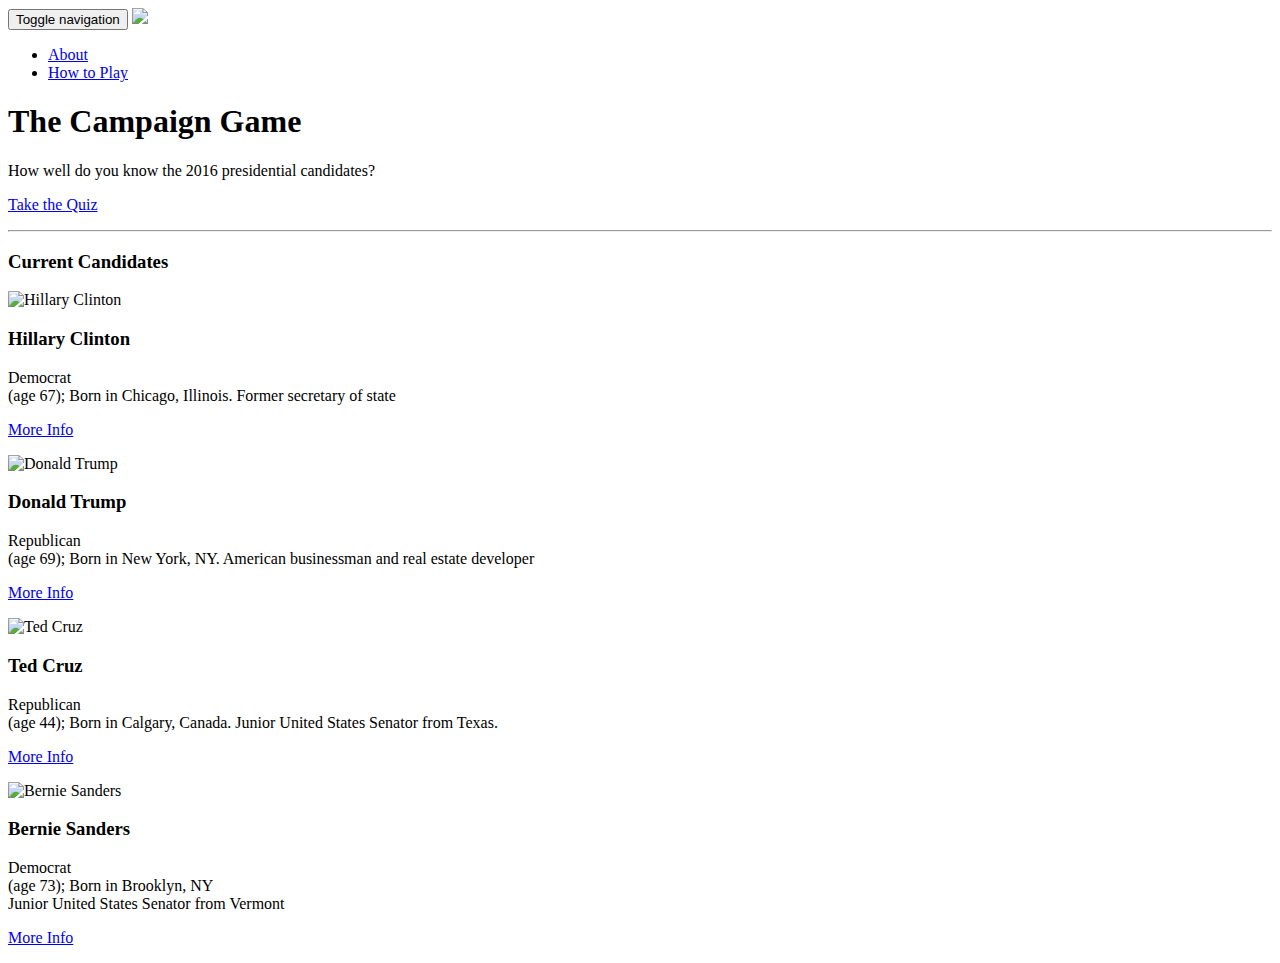
==== index.html @ f72f28a4 "Create index.html" ====
<!DOCTYPE html>
<html lang="en">

<head>

    <meta charset="utf-8">
    <meta http-equiv="X-UA-Compatible" content="IE=edge">
    <meta name="viewport" content="width=device-width, initial-scale=1">
    <meta name="description" content="">
    <meta name="author" content="">

    <title>2016 Election</title>

    <!-- Bootstrap Core CSS -->
    <link href="bootstrap.min.css" rel="stylesheet">

    <!-- Custom CSS -->
    <link href="heroic-features.css" rel="stylesheet">

    <!-- jQuery and Tabletop links -->
    <script src='https://code.jquery.com/jquery-2.1.4.js'></script>
    <script src="tabletop1.3.4.js"></script>

    <!-- HTML5 Shim and Respond.js IE8 support of HTML5 elements and media queries -->
    <!-- WARNING: Respond.js doesn't work if you view the page via file:// -->
    <!--[if lt IE 9]>
        <script src="https://oss.maxcdn.com/libs/html5shiv/3.7.0/html5shiv.js"></script>
        <script src="https://oss.maxcdn.com/libs/respond.js/1.4.2/respond.min.js"></script>
    <![endif]-->

    <title>The Campaign Game</title>
</head>

<body>

    <!-- Navigation -->
    <nav class="navbar navbar-inverse navbar-fixed-top" role="navigation">
        <div class="container">
            <!-- Brand and toggle get grouped for better mobile display -->
            <div class="navbar-header">
                <button type="button" class="navbar-toggle" data-toggle="collapse" data-target="#bs-example-navbar-collapse-1">
                    <span class="sr-only">Toggle navigation</span>
                    <span class="icon-bar"></span>
                    <span class="icon-bar"></span>
                    <span class="icon-bar"></span>
                </button>
             <img src="campaigngamelogo.png" width= "60px">
            </div>
            <!-- Collect the nav links, forms, and other content for toggling -->
            <div class="collapse navbar-collapse" id="bs-example-navbar-collapse-1">
                <ul class="nav navbar-nav">
                    <li>
                        <a href="about.html">About</a>
                    </li>
                    <li>
                        <a href="howto.html">How to Play</a>
                    </li>
                </ul>
            </div>
            <!-- /.navbar-collapse -->
        </div>
        <!-- /.container -->
    </nav>

    <!-- Page Content -->
    <div class="container">

        <!-- Jumbotron Header -->
        <header class="jumbotron hero-spacer">
            <h1>The Campaign Game</h1>
            <p>How well do you know the 2016 presidential candidates? </p>
            <p><a href = "playpage.html"class="btn btn-primary btn-large">Take the Quiz</a>
            </p>
        </header>

        <hr>

        <!-- Title -->
        <div class="row">
            <div class="col-lg-12">
                <h3>Current Candidates</h3>
            </div>
        </div>
        <!-- /.row -->

        <!-- Page Features -->
        <div class="row text-center">

            <div class="col-md-3 col-sm-6 hero-feature">
                <div class="thumbnail">
                    <img id = "hillary" src="https://upload.wikimedia.org/wikipedia/commons/2/27/Hillary_Clinton_official_Secretary_of_State_portrait_crop.jpg" alt="Hillary Clinton">
                    <div class="caption">
                        <h3 id="name1">Hillary Clinton</h3>
                        <p id="bio1">Democrat <br>(age 67); Born in Chicago, Illinois. Former secretary of state
                        </p>
                        <p>
                            <a id="website1" href="http://hillaryclinton.com" class="btn btn-default">More Info</a>
                        </p>
                    </div>
                </div>
            </div>

            <div class="col-md-3 col-sm-6 hero-feature">
                <div class="thumbnail">
                    <img src = "trump.jpg" id="trump" alt="Donald Trump">
                    <div class="caption">
                        <h3 id="name2">Donald Trump</h3>
                        <p id="bio2">Republican <br> (age 69); Born in New York, NY. American businessman and real estate developer</p>
                        <p>
                            <a id="website2" href="http://donaldtrump.com" class="btn btn-default">More Info</a>
                        </p>
                    </div>
                </div>
            </div>

            <div class="col-md-3 col-sm-6 hero-feature">
                <div class="thumbnail">
                    <img src= "cruz.jpg" id="cruz"alt="Ted Cruz">
                    <div class="caption">
                        <h3 id="name3">Ted Cruz</h3>
                        <p id="bio3">Republican <br>(age 44); Born in Calgary, Canada. Junior United States Senator from Texas.</p>
                        <p>
                        <a id="website3" href="http://tedcruz.org" class="btn btn-default">More Info</a>
                        </p>
                    </div>
                </div>
            </div>

            <div class="col-md-3 col-sm-6 hero-feature">
                <div class="thumbnail">
                    <img src= "https://upload.wikimedia.org/wikipedia/commons/d/de/Bernie_Sanders.jpg" id="sanders" alt="Bernie Sanders">
                    <div class="caption">
                        <h3 id="name4">Bernie Sanders</h3>
                        <p id="bio4">Democrat <br>(age 73); Born in Brooklyn, NY <br>Junior United States Senator from Vermont</p>
                        <p>
                        <a id="website4" href="http://berniesanders.com" class="btn btn-default">More Info</a>
                        </p>
                    </div>
                </div>
            </div>

        </div>
        <!-- /.row -->

     

    </div>
    <!-- /.container -->

    <!-- jQuery -->
    <script src="jquery.js"></script>

    <!-- Bootstrap Core JavaScript -->
    <script src="bootstrap.min.js"></script>

</body>

</html>
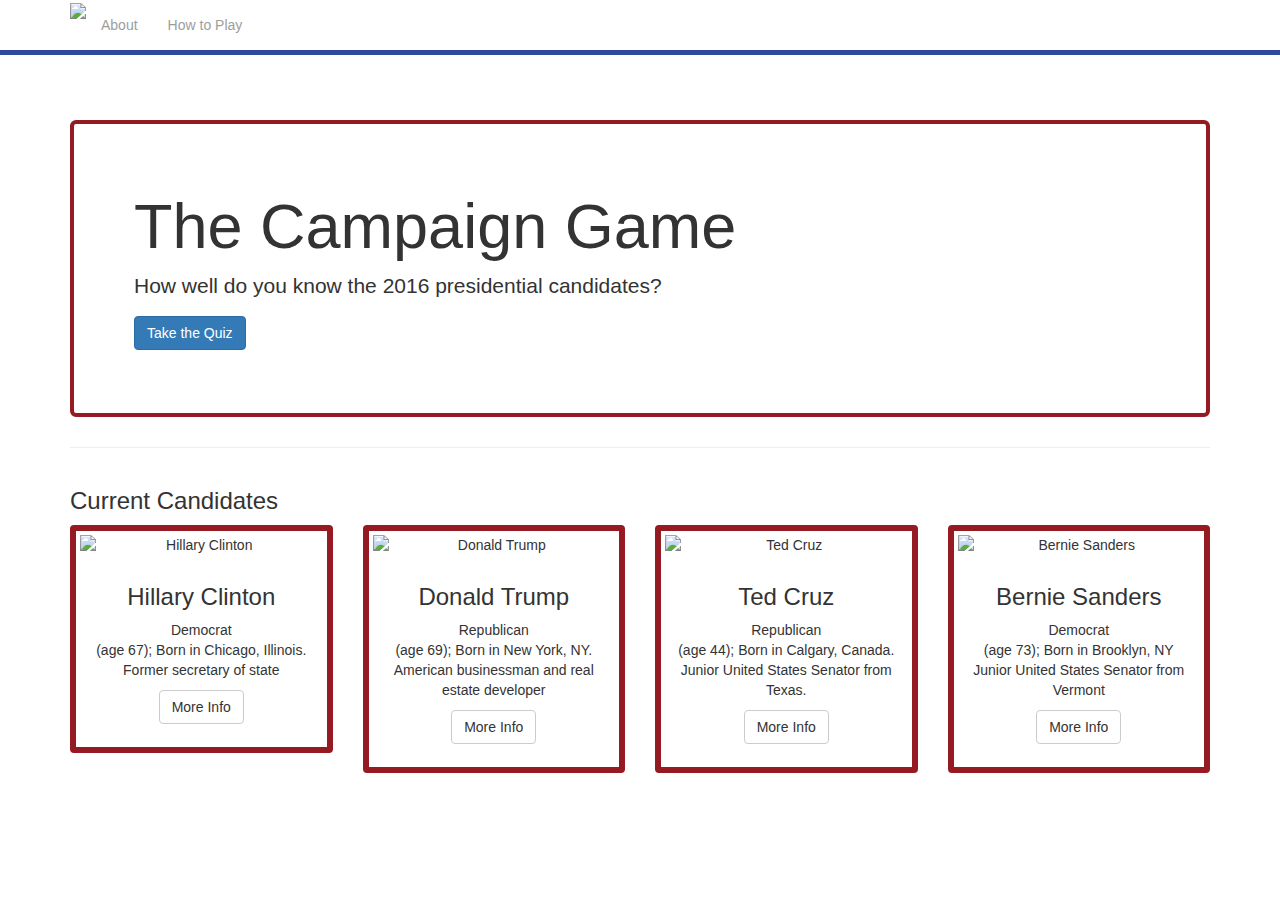
==== commit 83945382: "Update index.html" ====
--- a/index.html
+++ b/index.html
@@ -44,7 +44,7 @@
                     <span class="icon-bar"></span>
                     <span class="icon-bar"></span>
                 </button>
-             <img src="campaigngamelogo.png" width= "60px">
+             <img src="https://cloud.githubusercontent.com/assets/13267202/9233274/fc422ede-40e6-11e5-818d-0249aefb5af0.png" width= "60px">
             </div>
             <!-- Collect the nav links, forms, and other content for toggling -->
             <div class="collapse navbar-collapse" id="bs-example-navbar-collapse-1">
@@ -102,7 +102,7 @@
 
             <div class="col-md-3 col-sm-6 hero-feature">
                 <div class="thumbnail">
-                    <img src = "trump.jpg" id="trump" alt="Donald Trump">
+                    <img src = "https://cloud.githubusercontent.com/assets/13267202/9233272/fafc96b8-40e6-11e5-9bba-8fab94001555.jpg" id="trump" alt="Donald Trump">
                     <div class="caption">
                         <h3 id="name2">Donald Trump</h3>
                         <p id="bio2">Republican <br> (age 69); Born in New York, NY. American businessman and real estate developer</p>
@@ -115,7 +115,7 @@
 
             <div class="col-md-3 col-sm-6 hero-feature">
                 <div class="thumbnail">
-                    <img src= "cruz.jpg" id="cruz"alt="Ted Cruz">
+                    <img src= "https://cloud.githubusercontent.com/assets/13267202/9233275/ff63f58e-40e6-11e5-81e0-c1a3c276ec04.jpg" id="cruz"alt="Ted Cruz">
                     <div class="caption">
                         <h3 id="name3">Ted Cruz</h3>
                         <p id="bio3">Republican <br>(age 44); Born in Calgary, Canada. Junior United States Senator from Texas.</p>
--- a/heroic-features.css
+++ b/heroic-features.css
@@ -0,0 +1,21 @@
+/*!
+ * Start Bootstrap - Heroic Features HTML Template (http://startbootstrap.com)
+ * Code licensed under the Apache License v2.0.
+ * For details, see http://www.apache.org/licenses/LICENSE-2.0.
+ */
+
+body {
+    padding-top: 70px; /* Required padding for .navbar-fixed-top. Remove if using .navbar-static-top. Change if height of navigation changes. */
+}
+
+.hero-spacer {
+    margin-top: 50px;
+}
+
+.hero-feature {
+    margin-bottom: 30px;
+}
+
+footer {
+    margin: 50px 0;
+}
